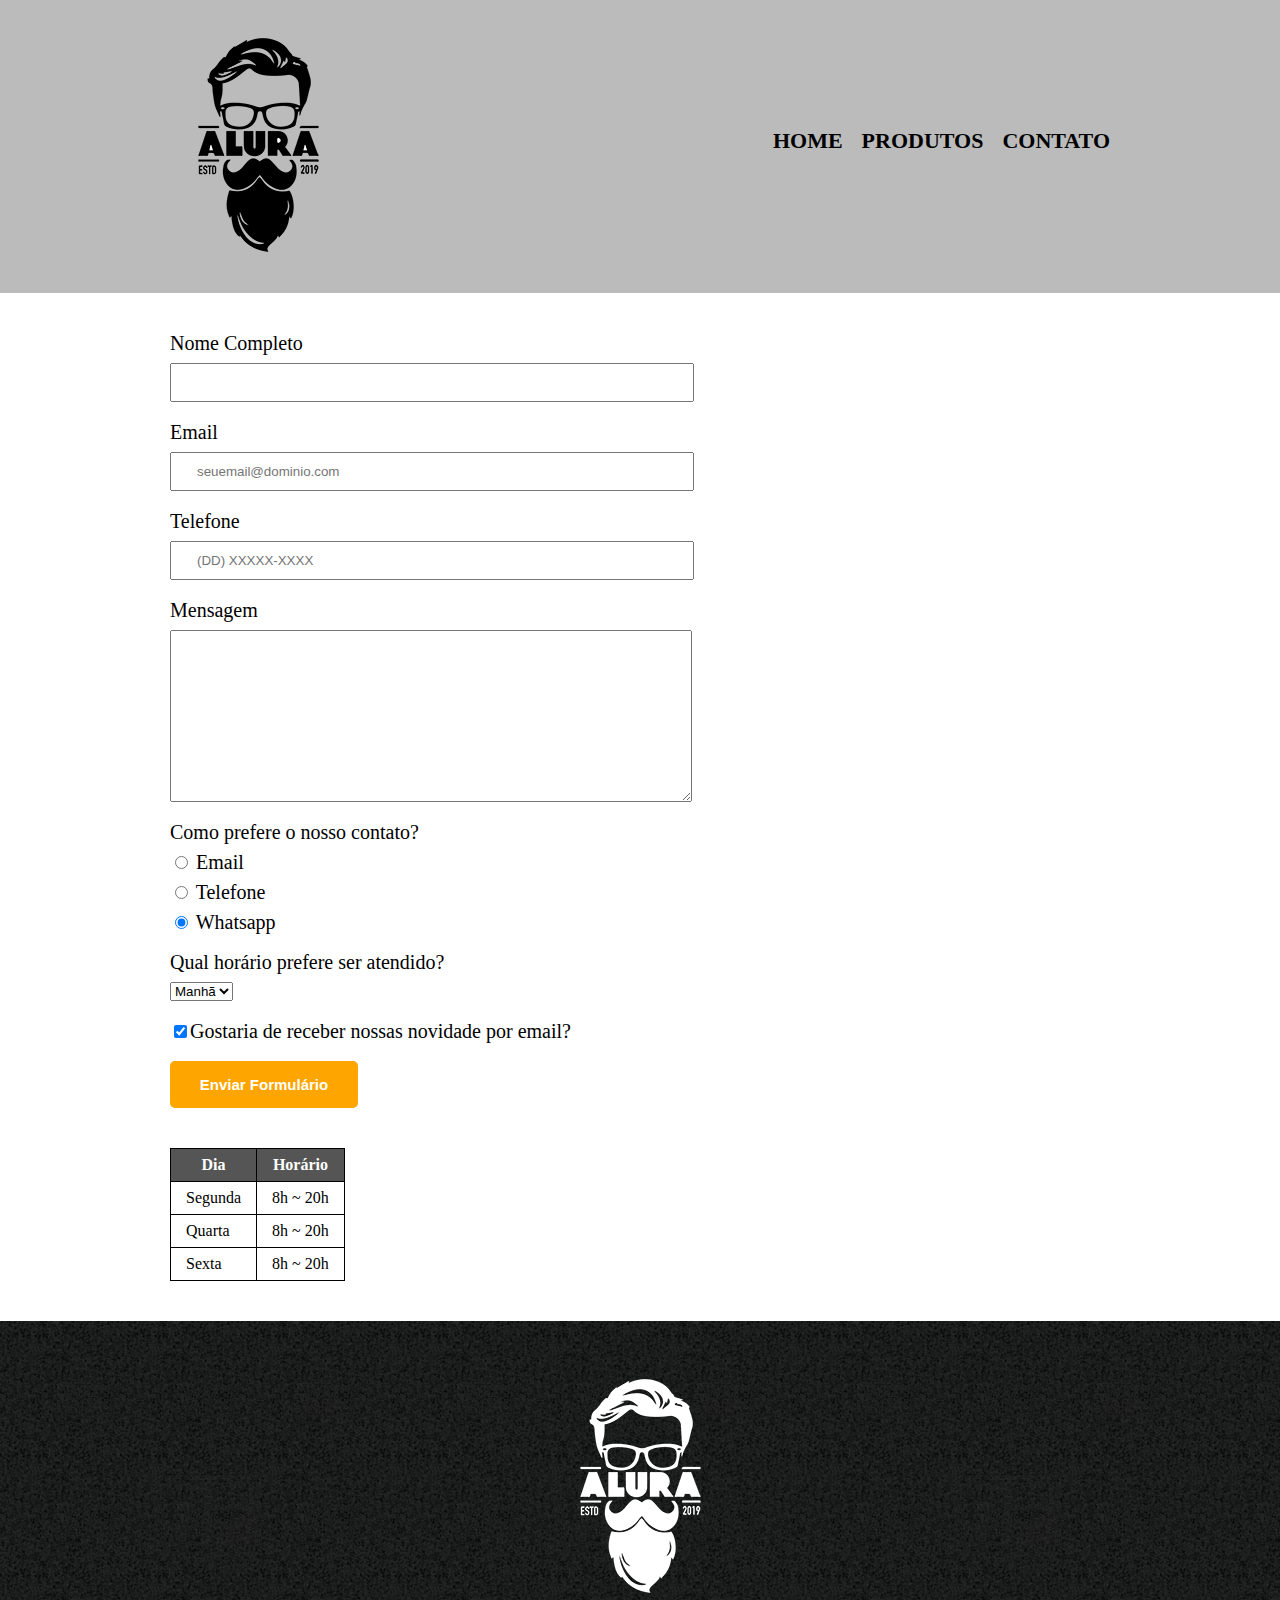
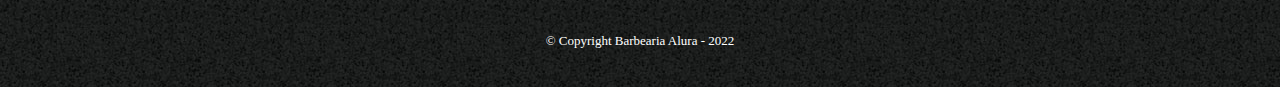
==== Parte 1/contato.html @ f07c5b1c "pagina de contatos finalizada" ====
<!DOCTYPE html>
<html>
    <head>
        <meta charset="UTF-8">
        <title>Contato - Barbearia Alura</title>
        <link rel="stylesheet" href="reset.css">
        <link rel="stylesheet" href="style.css">
    </head>

    <body>
        <header>
            <div class="caixa">
                <h1><img src="logo.png" alt="Logo da Barbearia Alura"></h1>
                
                <nav>
                    <ul>
                        <li><a href="index.html">Home</a></li>
                        <li><a href="produtos.html">Produtos</a></li>
                        <li><a href="contato.html">Contato</a></li>
                    </ul>
                </nav>
            </div>
        </header>

        <main>
            <form>
                <label for="nomecompleto">Nome Completo</label>
                <input type="text" id="nomecompleto" class="input-padrao" required>

                <label for="email">Email</label>
                <input type="email" id="email" class="input-padrao" required placeholder="seuemail@dominio.com">

                <label for="telefone">Telefone</label>
                <input type="tel" id="telefone" class="input-padrao" required placeholder="(DD) XXXXX-XXXX">
                
                <label for="mensagem">Mensagem</label>
                <textarea id="mensagem" rows="10" class="input-padrao" required></textarea>

                <fieldset> 
                    <legend>Como prefere o nosso contato?</legend>
                  
                    <label for="email-radio"><input type="radio" name="contato" value="email" id="email-radio"> Email</label>
                    
                    <label for="telefone-radio"><input type="radio" name="contato" value="telefone" id="telefone-radio"> Telefone</label>
                    
                    <label for="whatsapp-radio"><input type="radio" name="contato" value="whatsapp" id="whatsapp-radio" checked> Whatsapp</label>
                </fieldset>
                
                <fieldset class="select">
                    <legend>Qual horário prefere ser atendido?</legend>
                    <select>
                        <option>Manhã</option>
                        <option>Tarde</option>
                        <option>Noite</option>
                    </select>
                </fieldset>

                <label class="checkbox"><input type="checkbox" checked>Gostaria de receber nossas novidade por email?</label>

                <input type="submit" value="Enviar Formulário" class="enviar">
            </form>

            <table>
                <thead>
                    <tr>
                        <th>Dia</th>
                        <th>Horário</th>
                    </tr>
                </thead>   
                <tbody> 
                    <tr>
                        <td>Segunda</td>
                        <td>8h ~ 20h</td>
                    </tr>
                    <tr>
                        <td>Quarta</td>
                        <td>8h ~ 20h</td>
                    </tr>
                    <tr>
                        <td>Sexta</td>
                        <td>8h ~ 20h</td>
                    </tr>
                </tbody>
            </table>
        </main>

        <footer>
            <img src="logo-branco.png" alt="Logo da Barbearia Alura">
            <p class="copyright">&copy; Copyright Barbearia Alura - 2022</p>
        </footer>
    </body>    
</html>
---- Parte 1/style.css ----
header {
    background: #BBBBBB;
    padding: 20px 0px;
}

.caixa {
    position: relative;
    width: 940px;
    margin: 0 auto;
}

nav {
    position: absolute;
    top: 110px;
    right: 0px;
}

nav li {
    display: inline;
    margin: 0 0 0 15px; 
}

nav a {
    color: #000000;
    font-weight: bold;
    font-size: 22px;
    text-decoration: none;
    text-transform: uppercase;
}

nav a:hover {
    color: #C78C19;
    text-decoration: underline;
}

.produtos {
    width: 940px;
    margin: 0px auto;
    padding: 50px 0;
}

.produtos li {
    display: inline-block;
    text-align: center;
    width: 30%;
    vertical-align: top;
    margin: 0 1.5%;
    padding: 30px 20px;
    box-sizing: border-box;
    border: 2px solid #000000; 
    border-radius: 10px;
}

.produtos li:hover {
    border-color: #C78C19;
}

.produtos li:hover h2 {
    border-color: #C78C19;
    font-size: 35px;
}

.produtos li:active {
    border-color: #088c19
}

.produtos h2{
    font-size: 30px;
    font-weight: bold;
}

.descricao-produto {
    font-size: 18px;
}

.preco-produto {
    font-size: 22px;
    font-weight: bold;
    margin: 10px 0 0 0;
}

footer {
    text-align: center;
    background: url("bg.jpg");
    padding: 40px 0;
}

.copyright {
    color: #FFFFFF;
    font-size: 13px;
    margin: 20px 0 0;
}

main {
    width: 940px;
    margin: 0 auto;
}

form {
    margin: 40px 0;
}

form label, form legend {
    display: block;
    font-size: 20px;
    margin: 0 0 10px;
}

.select {
    margin-top: 10px;
}

.input-padrao { 
    display: block;
    margin: 0 0 20px;
    padding: 10px 25px;
    width: 50%;
}

.checkbox {
    margin: 20px 0;
}

.enviar {
    width: 20%;
    padding: 15px 0;
    background: #FFA500;
    color: #FFFFFF;
    font-weight: bold;
    font-size: 15px;
    border: none;
    border-radius: 5px;
    transition: 0.5s all;
    cursor: pointer;
}

.enviar:hover {
    background: #E25822;
    transform: scale(1.2);
}

table {
    margin: 20px 0 40px;
}

thead {
    background: #555555;
    color: #FFFFFF;
    font-weight: bold;
}

td, th {
    border: 1px solid #000000;
    padding: 8px 15px;
}
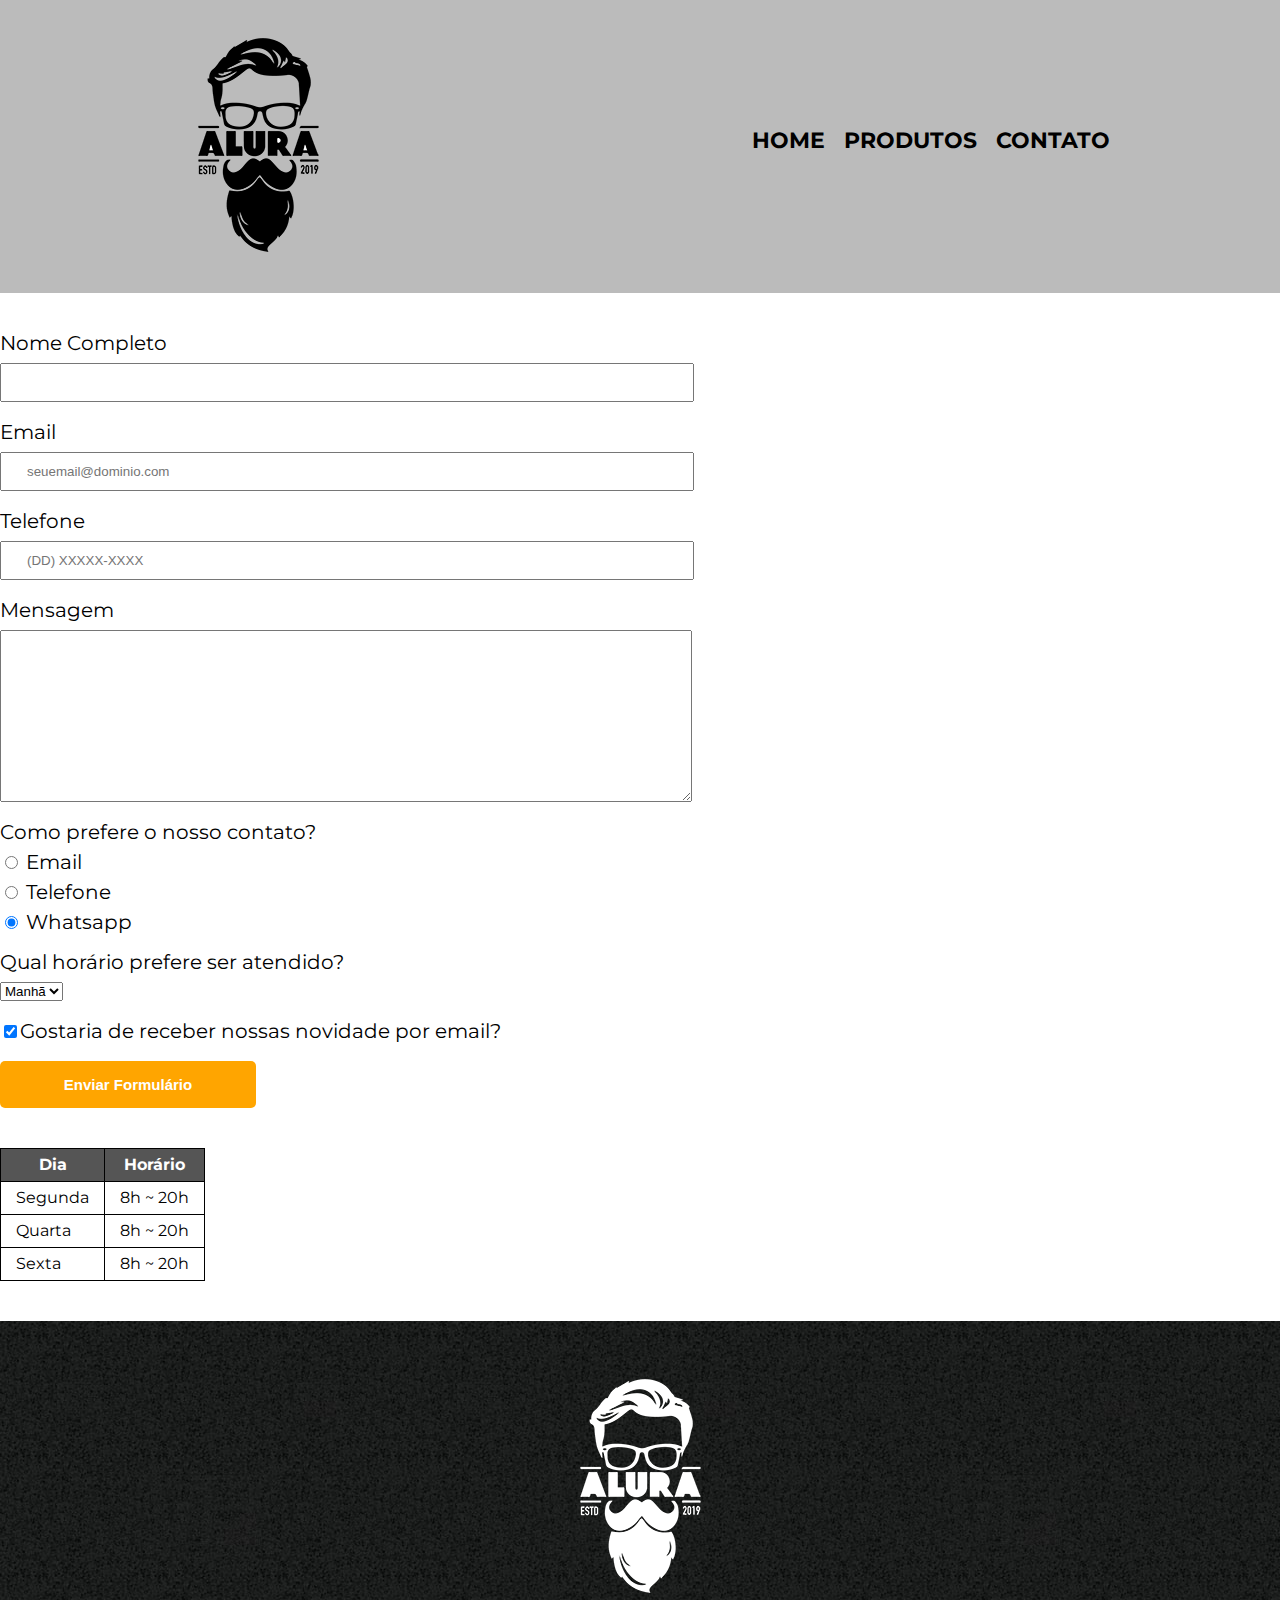
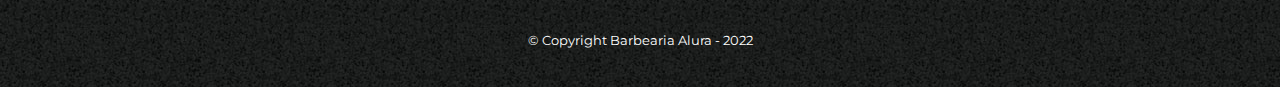
==== commit 0a5c72d7: "melhorando index e responsividade" ====
--- a/Parte 1/contato.html
+++ b/Parte 1/contato.html
@@ -5,6 +5,7 @@
         <title>Contato - Barbearia Alura</title>
         <link rel="stylesheet" href="reset.css">
         <link rel="stylesheet" href="style.css">
+        <link href="https://fonts.googleapis.com/css2?family=Montserrat:wght@300&display=swap" rel="stylesheet">
     </head>
 
     <body>
--- a/Parte 1/style.css
+++ b/Parte 1/style.css
@@ -1,3 +1,7 @@
+body {
+    font-family: 'Montserrat', sans-serif;
+}
+
 header {
     background: #BBBBBB;
     padding: 20px 0px;
@@ -91,11 +95,6 @@
     margin: 20px 0 0;
 }
 
-main {
-    width: 940px;
-    margin: 0 auto;
-}
-
 form {
     margin: 40px 0;
 }
@@ -152,4 +151,119 @@
 td, th {
     border: 1px solid #000000;
     padding: 8px 15px;
+}
+
+/* css da página inicial*/
+
+.banner {
+    width: 100%;
+}
+
+.principal {
+    padding: 3em 0;
+    background: #FEFEFE;
+    width: 940px;
+    margin: 0 auto;
+}
+
+.titulo-principal {
+    text-align: center;
+    font-size: 2em;
+    margin: 0 0 1em;
+    clear: left;
+}
+
+.principal p {
+    margin: 0 0 1em;
+}
+
+.principal strong {
+    font-weight: bold;
+}
+
+.principal em {
+    font-style: italic;
+}
+
+.utensilios {
+    width: 120px;
+    float: left;
+    margin: 0 20px 20px 0;
+}
+
+.mapa {
+    padding: 3em 0;
+    background: linear-gradient(#FEFEFE, #888888);
+}
+
+.mapa p {
+    margin: 0 0 2em;
+    text-align: center;
+}
+
+.mapa-conteudo {
+    width: 900px;
+    margin: 0 auto;
+}
+
+.beneficios {
+    padding: 3em 0; 
+    background: #888888;
+}
+
+.conteudo-beneficios {
+    width: 640px;
+    margin: 0 auto;    
+}
+
+.lista-beneficios {
+    width: 40%;
+    display: inline-block;
+    vertical-align: top;
+}
+
+.itens {
+    line-height: 1.5em;
+}
+
+.itens::before {
+    content: "★";
+}
+
+.itens:first-child {
+    font-weight: bold;
+}
+
+.imagem-beneficios {
+    width: 60%;
+    opacity: 1;
+    transition: 0.4s;
+    box-shadow: 10px 10px 5px #000000;
+}
+
+.imagem-beneficios:hover {
+    opacity: 0.5;
+}
+
+.video {
+    width: 560px;
+    margin: 2em auto;
+}
+
+@media screen and (max-width: 480px) {
+    .caixa, .principal, .conteudo-beneficios, .video, .mapa-conteudo {
+        width: auto;
+    }
+
+    h1 {
+        text-align: center;
+    }
+
+    nav {
+        position: static;
+    }
+
+    .lista-beneficios, .imagem-beneficios {
+        width: 100%;
+    }
 }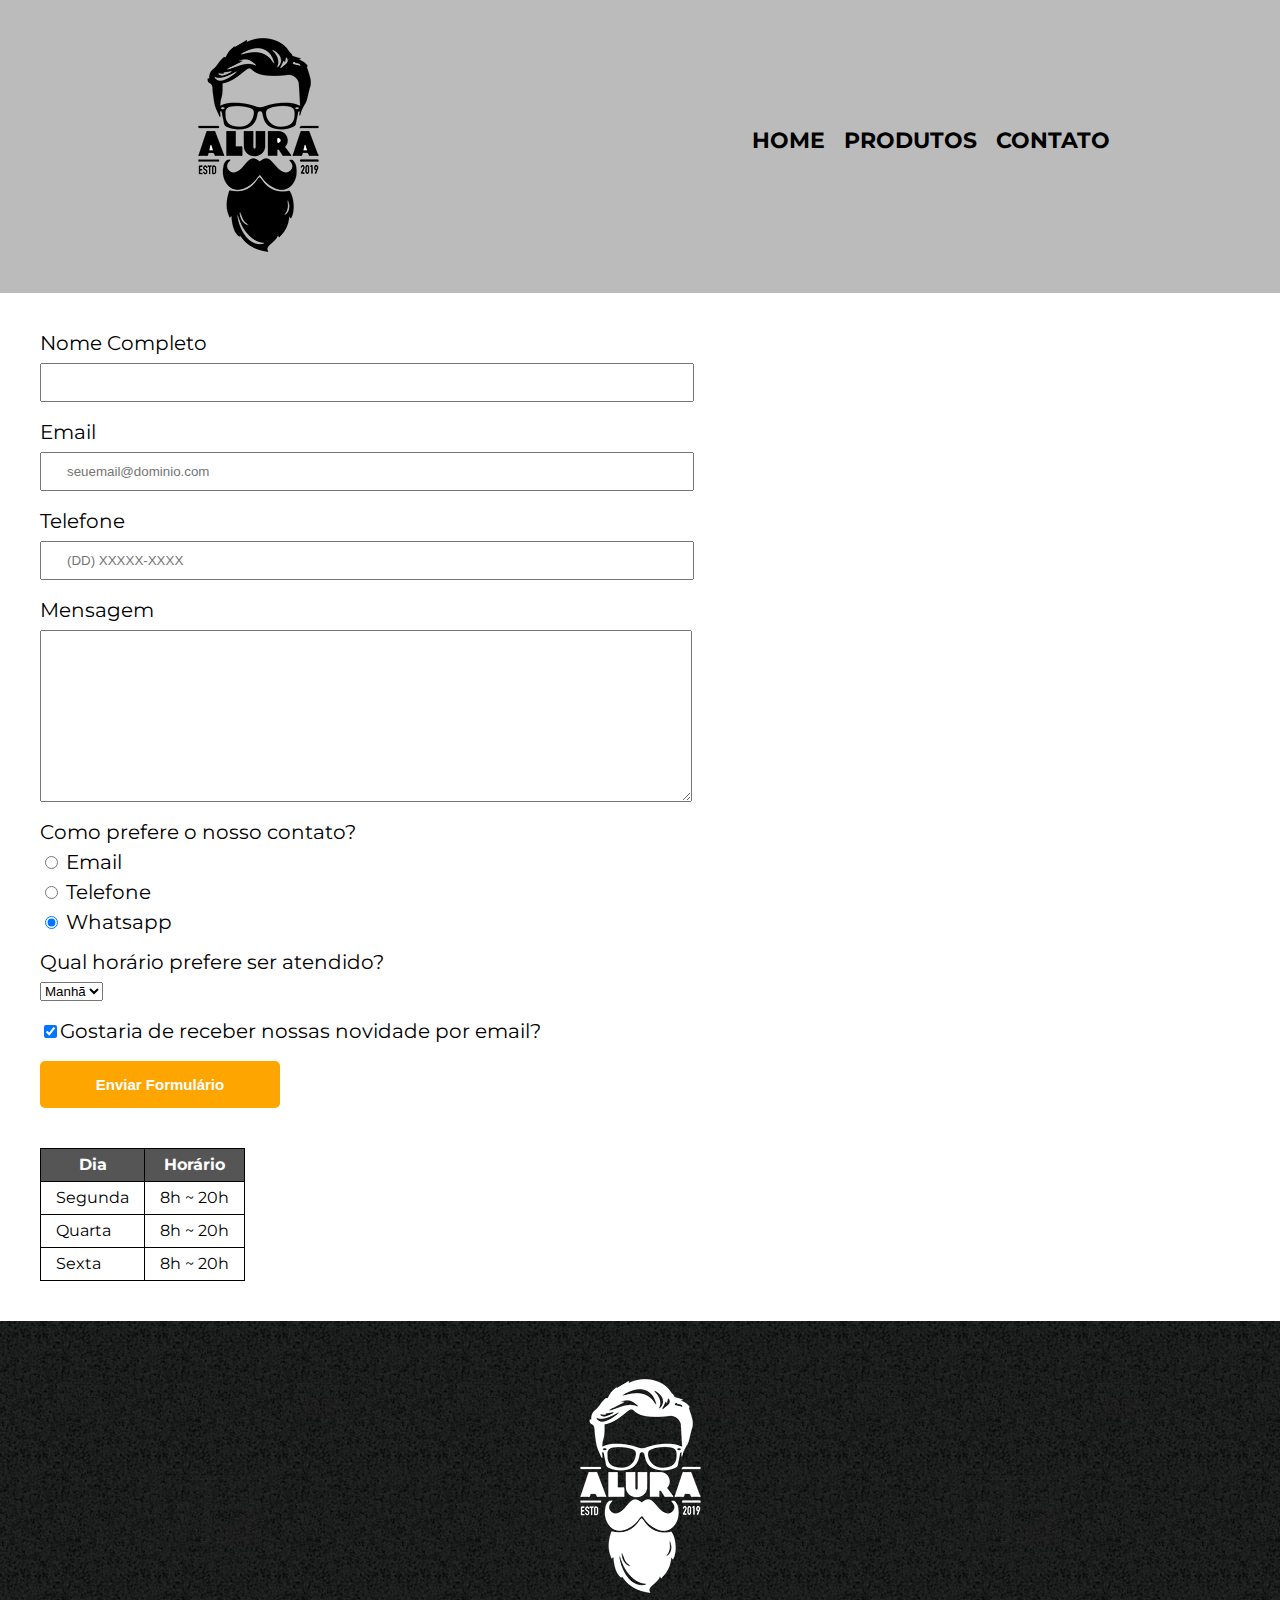
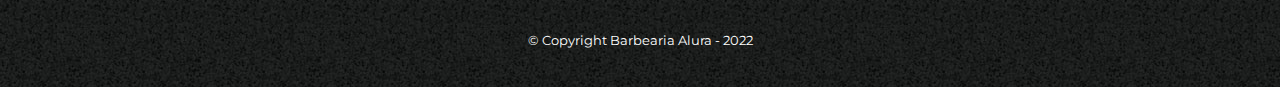
==== commit c9a829d8: "responsividade contato e produtos" ====
--- a/Parte 1/contato.html
+++ b/Parte 1/contato.html
@@ -2,6 +2,7 @@
 <html>
     <head>
         <meta charset="UTF-8">
+        <meta name="viewport" content="width=device-width">
         <title>Contato - Barbearia Alura</title>
         <link rel="stylesheet" href="reset.css">
         <link rel="stylesheet" href="style.css">
--- a/Parte 1/style.css
+++ b/Parte 1/style.css
@@ -35,6 +35,101 @@
 nav a:hover {
     color: #C78C19;
     text-decoration: underline;
+}
+
+.banner {
+    width: 100%;
+}
+
+.principal {
+    padding: 3em 0;
+    background: #FEFEFE;
+    width: 940px;
+    margin: 0 auto;
+}
+
+.titulo-principal {
+    text-align: center;
+    font-size: 2em;
+    margin: 0 0 1em;
+    clear: left;
+}
+
+.principal p {
+    margin: 0 0 1em;
+}
+
+.principal strong {
+    font-weight: bold;
+}
+
+.principal em {
+    font-style: italic;
+}
+
+.utensilios {
+    width: 120px;
+    float: left;
+    margin: 0 20px 20px 0;
+}
+
+.mapa {
+    padding: 3em 0;
+    background: linear-gradient(#FEFEFE, #888888);
+}
+
+.mapa p {
+    margin: 0 0 2em;
+    text-align: center;
+}
+
+.mapa-conteudo {
+    width: 900px;
+    margin: 0 auto;
+}
+
+.beneficios {
+    padding: 3em 0; 
+    background: #888888;
+}
+
+.conteudo-beneficios {
+    width: 640px;
+    margin: 0 auto;    
+}
+
+.lista-beneficios {
+    width: 40%;
+    display: inline-block;
+    vertical-align: top;
+}
+
+.itens {
+    line-height: 1.5em;
+}
+
+.itens::before {
+    content: "★";
+}
+
+.itens:first-child {
+    font-weight: bold;
+}
+
+.imagem-beneficios {
+    width: 60%;
+    opacity: 1;
+    transition: 0.4s;
+    box-shadow: 10px 10px 5px #000000;
+}
+
+.imagem-beneficios:hover {
+    opacity: 0.5;
+}
+
+.video {
+    width: 560px;
+    margin: 2em auto;
 }
 
 .produtos {
@@ -61,7 +156,7 @@
 
 .produtos li:hover h2 {
     border-color: #C78C19;
-    font-size: 35px;
+    font-size: 30px;
 }
 
 .produtos li:active {
@@ -69,7 +164,7 @@
 }
 
 .produtos h2{
-    font-size: 30px;
+    font-size: 25px;
     font-weight: bold;
 }
 
@@ -97,6 +192,7 @@
 
 form {
     margin: 40px 0;
+    padding: 0 40px;
 }
 
 form label, form legend {
@@ -139,7 +235,7 @@
 }
 
 table {
-    margin: 20px 0 40px;
+    margin: 40px;
 }
 
 thead {
@@ -153,105 +249,8 @@
     padding: 8px 15px;
 }
 
-/* css da página inicial*/
-
-.banner {
-    width: 100%;
-}
-
-.principal {
-    padding: 3em 0;
-    background: #FEFEFE;
-    width: 940px;
-    margin: 0 auto;
-}
-
-.titulo-principal {
-    text-align: center;
-    font-size: 2em;
-    margin: 0 0 1em;
-    clear: left;
-}
-
-.principal p {
-    margin: 0 0 1em;
-}
-
-.principal strong {
-    font-weight: bold;
-}
-
-.principal em {
-    font-style: italic;
-}
-
-.utensilios {
-    width: 120px;
-    float: left;
-    margin: 0 20px 20px 0;
-}
-
-.mapa {
-    padding: 3em 0;
-    background: linear-gradient(#FEFEFE, #888888);
-}
-
-.mapa p {
-    margin: 0 0 2em;
-    text-align: center;
-}
-
-.mapa-conteudo {
-    width: 900px;
-    margin: 0 auto;
-}
-
-.beneficios {
-    padding: 3em 0; 
-    background: #888888;
-}
-
-.conteudo-beneficios {
-    width: 640px;
-    margin: 0 auto;    
-}
-
-.lista-beneficios {
-    width: 40%;
-    display: inline-block;
-    vertical-align: top;
-}
-
-.itens {
-    line-height: 1.5em;
-}
-
-.itens::before {
-    content: "★";
-}
-
-.itens:first-child {
-    font-weight: bold;
-}
-
-.imagem-beneficios {
-    width: 60%;
-    opacity: 1;
-    transition: 0.4s;
-    box-shadow: 10px 10px 5px #000000;
-}
-
-.imagem-beneficios:hover {
-    opacity: 0.5;
-}
-
-.video {
-    width: 560px;
-    margin: 2em auto;
-}
-
 @media screen and (max-width: 480px) {
-    .caixa, .principal, .conteudo-beneficios, .video, .mapa-conteudo {
+    .caixa, .principal, .conteudo-beneficios, .video, .mapa-conteudo, .produtos {
         width: auto;
     }
 
@@ -261,9 +260,19 @@
 
     nav {
         position: static;
-    }
-
-    .lista-beneficios, .imagem-beneficios {
+        text-align: center;
+    }
+
+    .lista-beneficios, .imagem-beneficios, .enviar {
         width: 100%;
     }
+
+    .produtos li {
+        width: auto;
+        margin: 10px;
+    }
+
+    .descricao-produto, .produtos h2, .preco-produto {
+        font-size: 2em;
+    }
 }